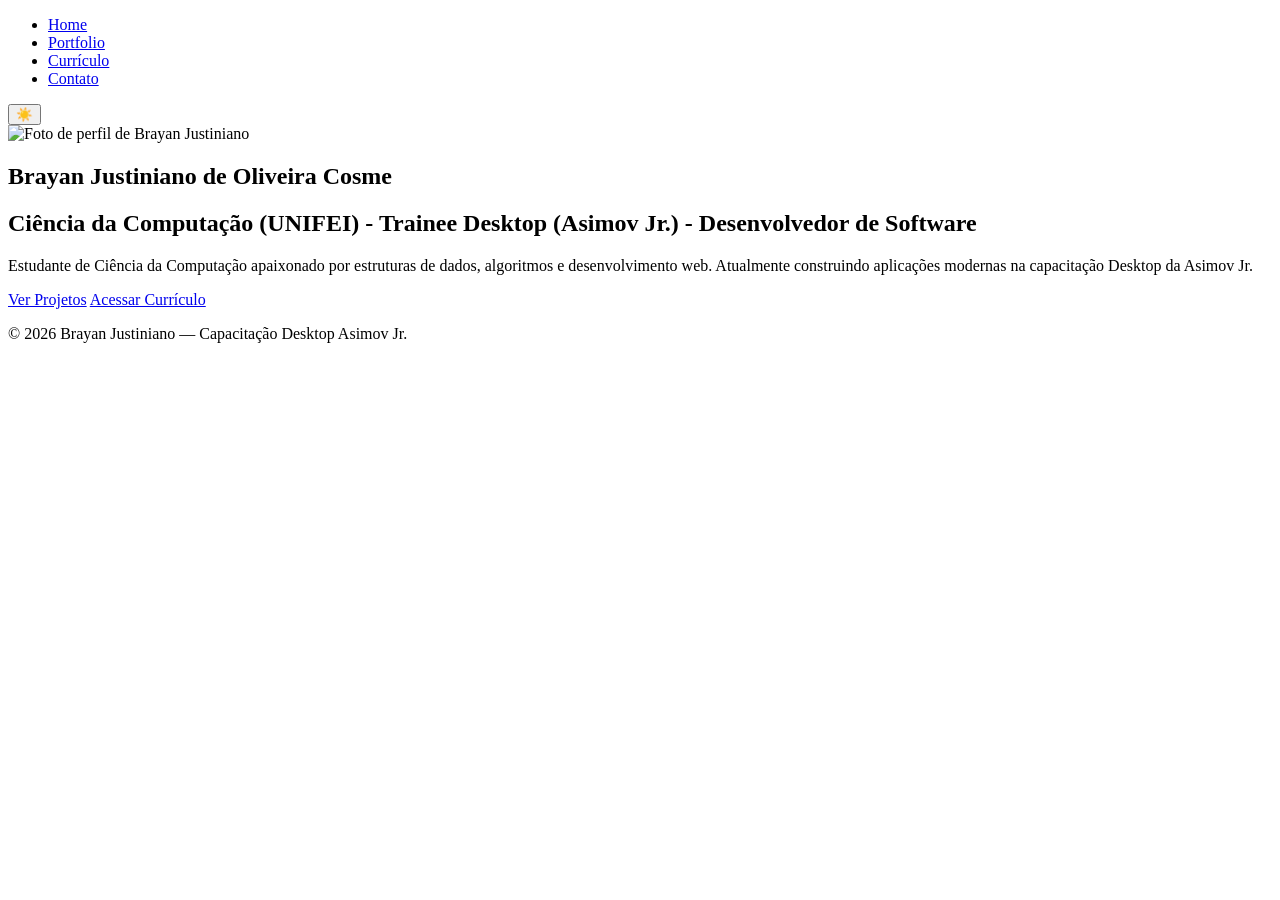
==== semana-02-html-css/index.html @ d05ed59b "feat: adicionando o index.html" ====
<!DOCTYPE html>
<html lang="pt-BR" data-theme="dark">
<head>
  <meta charset="utf-8">
  <meta name="viewport" content="width=device-width, initial-scale=1.0">
  <meta name="description" content="Portfólio Online de Brayan Justiniano — Ciência da Computação UNIFEI e Trainee Desktop Asimov Jr.">
  <title>Brayan Justiniano - Portfolio Online</title>
  <link rel="stylesheet" href="css/styles.css">
</head>
<body>

  <header class="navbar">
    <nav aria-label="Menu Principal">
      <ul class="nav-links">
        <li><a href="index.html" class="active">Home</a></li>
        <li><a href="portfolio.html">Portfolio</a></li>
        <li><a href="curriculo.html">Currículo</a></li>
        <li><a href="contato.html">Contato</a></li>
      </ul>
    </nav>
    <button id="theme-toggle" class="btn-theme" aria-label="Alternar tema">☀️</button>
  </header>

  <main class="container">
    <section class="hero fade-in">
      <div class="hero-img-wrapper">
        <img src="img/brayan-profile.jpg" alt="Foto de perfil de Brayan Justiniano">
      </div>
      <div class="hero-info">
        <h1>Brayan Justiniano de Oliveira Cosme</h1>
        <h2>Ciência da Computação (UNIFEI) - Trainee Desktop (Asimov Jr.) - Desenvolvedor de Software</h2>
        <p class="hero-bio">
          Estudante de Ciência da Computação apaixonado por estruturas de dados, algoritmos e desenvolvimento web. 
          Atualmente construindo aplicações modernas na capacitação Desktop da Asimov Jr.
        </p>
        <div class="hero-buttons">
          <a href="portfolio.html" class="btn btn-primary">Ver Projetos</a>
          <a href="curriculo.html" class="btn btn-outline">Acessar Currículo</a>
        </div>
      </div>
    </section>
  </main>

  <footer class="footer">
    <p>&copy; 2026 Brayan Justiniano — Capacitação Desktop Asimov Jr.</p>
  </footer>

  <script>
    const btn = document.getElementById('theme-toggle');
    btn.addEventListener('click', () => {
      const html = document.documentElement;
      const isDark = html.getAttribute('data-theme') === 'dark';
      html.setAttribute('data-theme', isDark ? 'light' : 'dark');
      btn.textContent = isDark ? '🌙' : '☀️';
    });
  </script>
</body>
</html>
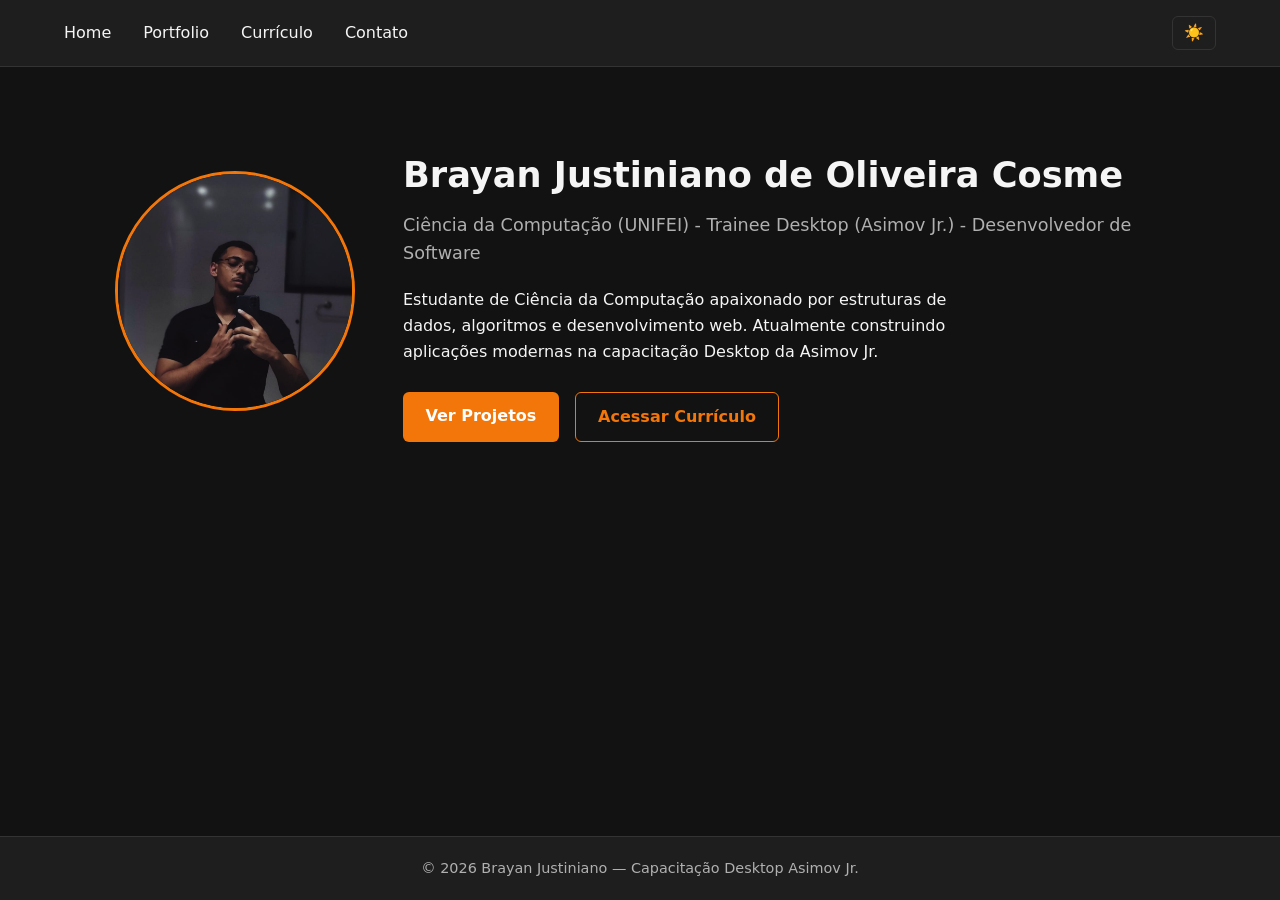
==== commit 7fff62cc: "fix: corrigindo o bug da mudança de tema" ====
--- a/semana-02-html-css/index.html
+++ b/semana-02-html-css/index.html
@@ -12,7 +12,7 @@
   <header class="navbar">
     <nav aria-label="Menu Principal">
       <ul class="nav-links">
-        <li><a href="index.html" class="active">Home</a></li>
+        <li><a href="index.html">Home</a></li>
         <li><a href="portfolio.html">Portfolio</a></li>
         <li><a href="curriculo.html">Currículo</a></li>
         <li><a href="contato.html">Contato</a></li>
@@ -45,14 +45,6 @@
     <p>&copy; 2026 Brayan Justiniano — Capacitação Desktop Asimov Jr.</p>
   </footer>
 
-  <script>
-    const btn = document.getElementById('theme-toggle');
-    btn.addEventListener('click', () => {
-      const html = document.documentElement;
-      const isDark = html.getAttribute('data-theme') === 'dark';
-      html.setAttribute('data-theme', isDark ? 'light' : 'dark');
-      btn.textContent = isDark ? '🌙' : '☀️';
-    });
-  </script>
+  <script src="js/theme.js"></script>
 </body>
 </html>
--- a/semana-02-html-css/css/styles.css
+++ b/semana-02-html-css/css/styles.css
@@ -0,0 +1,331 @@
+/*Cores e Fontes*/
+:root {
+  --font-main: 'Segoe UI', system-ui, -apple-system, sans-serif;
+  --font-code: 'Consolas', 'Fira Code', monospace;
+
+  /* Tema Escuro */
+  --bg-body: #121212;
+  --bg-surface: #1e1e1e;
+  --text-main: #f5f5f5;
+  --text-muted: #b0b0b0;
+  --primary: #f27609;
+  --primary-hover: #ff8c24;
+  --border: #333333;
+}
+
+/* Tema Claro (Bônus) */
+[data-theme="light"] {
+  --bg-body: #f8f9fa;
+  --bg-surface: #ffffff;
+  --text-main: #1a1a1a;
+  --text-muted: #555555;
+  --primary: #d96500;
+  --primary-hover: #f27609;
+  --border: #dddddd;
+}
+
+/* Reset e Base*/
+* {
+  margin: 0;
+  padding: 0;
+  box-sizing: border-box;
+}
+
+body {
+  font-family: var(--font-main);
+  background-color: var(--bg-body);
+  color: var(--text-main);
+  line-height: 1.6;
+  display: flex;
+  flex-direction: column;
+  min-height: 100vh;
+  transition: background-color 0.3s ease, color 0.3s ease;
+}
+
+a {
+  color: var(--primary);
+  text-decoration: none;
+  transition: color 0.2s ease;
+}
+
+a:hover {
+  color: var(--primary-hover);
+}
+
+.container {
+  width: 90%;
+  max-width: 1050px;
+  margin: 2rem auto;
+  flex: 1;
+}
+
+/* Parte de Navegação */
+.navbar {
+  background-color: var(--bg-surface);
+  border-bottom: 1px solid var(--border);
+  padding: 1rem 5%;
+  display: flex;
+  justify-content: space-between;
+  align-items: center;
+}
+
+.nav-links {
+  list-style: none;
+  display: flex;
+  gap: 2rem;
+}
+
+.nav-links a {
+  color: var(--text-main);
+  font-weight: 500;
+}
+
+.nav-links a:hover,
+.nav-links a.active {
+  color: var(--primary);
+}
+
+.btn-theme {
+  background: transparent;
+  border: 1px solid var(--border);
+  color: var(--text-main);
+  padding: 0.4rem 0.7rem;
+  border-radius: 6px;
+  cursor: pointer;
+  font-size: 1rem;
+}
+
+/* Títulos e BreadCrump*/
+.breadcrumb {
+  list-style: none;
+  display: flex;
+  gap: 0.5rem;
+  font-size: 0.9rem;
+  color: var(--text-muted);
+  margin-bottom: 1.5rem;
+}
+
+h1 {
+  font-size: 2.2rem;
+  margin-bottom: 1.5rem;
+  border-left: 4px solid var(--primary);
+  padding-left: 0.75rem;
+}
+
+h2 {
+  font-size: 1.4rem;
+  color: var(--primary);
+  margin-bottom: 1rem;
+}
+
+/* Index */
+.hero {
+  display: flex;
+  align-items: center;
+  gap: 3rem;
+  margin-top: 3rem;
+}
+
+.hero-img-wrapper img {
+  width: 240px;
+  height: 240px;
+  border-radius: 50%;
+  object-fit: cover;
+  border: 3px solid var(--primary);
+  transition: transform 0.3s ease;
+}
+
+.hero-img-wrapper img:hover {
+  transform: scale(1.03);
+}
+
+.hero-info h1 {
+  border-left: none;
+  padding-left: 0;
+  margin-bottom: 0.5rem;
+}
+
+.hero-info h2 {
+  font-size: 1.1rem;
+  font-weight: 400;
+  color: var(--text-muted);
+  margin-bottom: 1.25rem;
+}
+
+.hero-bio {
+  margin-bottom: 1.75rem;
+  max-width: 600px;
+}
+
+.hero-buttons {
+  display: flex;
+  gap: 1rem;
+  flex-wrap: wrap;
+}
+
+.btn {
+  padding: 0.7rem 1.4rem;
+  border-radius: 6px;
+  font-weight: 600;
+  transition: transform 0.2s ease, background-color 0.2s ease;
+}
+
+.btn-primary {
+  background-color: var(--primary);
+  color: #ffffff;
+}
+
+.btn-primary:hover {
+  background-color: var(--primary-hover);
+  color: #ffffff;
+  transform: translateY(-2px);
+}
+
+.btn-outline {
+  border: 1px solid var(--primary);
+  color: var(--primary);
+}
+
+.btn-outline:hover {
+  background-color: var(--primary);
+  color: #ffffff;
+  transform: translateY(-2px);
+}
+
+/*Portfólio e Currículo*/
+.projects-grid,
+.cv-grid {
+  display: grid;
+  grid-template-columns: repeat(auto-fit, minmax(280px, 1fr));
+  gap: 1.5rem;
+  margin-bottom: 2rem;
+}
+
+.card {
+  background-color: var(--bg-surface);
+  border: 1px solid var(--border);
+  border-radius: 8px;
+  padding: 1.5rem;
+  transition: transform 0.25s ease, border-color 0.25s ease;
+}
+
+.card:hover {
+  transform: translateY(-4px);
+  border-color: var(--primary);
+}
+
+.card-placeholder {
+  border-style: dashed;
+  opacity: 0.85;
+}
+
+.tag {
+  font-family: var(--font-code);
+  font-size: 0.8rem;
+  color: var(--primary);
+  display: block;
+  margin-bottom: 0.4rem;
+}
+
+.card h3 {
+  margin-bottom: 0.6rem;
+}
+
+.card p {
+  color: var(--text-muted);
+  font-size: 0.95rem;
+  margin-bottom: 1rem;
+}
+
+.status {
+  font-size: 0.85rem;
+  color: var(--text-muted);
+  font-style: italic;
+}
+
+/*Currículo e Contato*/
+.cv-section {
+  margin-bottom: 2.5rem;
+}
+
+.cv-item {
+  margin-bottom: 1rem;
+  padding-left: 1rem;
+  border-left: 2px solid var(--border);
+}
+
+.contact-box h3 {
+  margin-top: 1.25rem;
+  color: var(--primary);
+}
+
+.contact-box h3:first-child {
+  margin-top: 0;
+}
+
+.social-list {
+  list-style: none;
+  margin-top: 0.5rem;
+  display: flex;
+  flex-direction: column;
+  gap: 0.5rem;
+}
+
+.back-link {
+  display: inline-block;
+  margin-top: 1.5rem;
+  font-weight: 500;
+}
+
+/* Parte de Animações */
+.footer {
+  background-color: var(--bg-surface);
+  border-top: 1px solid var(--border);
+  text-align: center;
+  padding: 1.25rem;
+  font-size: 0.9rem;
+  color: var(--text-muted);
+}
+
+@keyframes fadeIn {
+  from { opacity: 0; transform: translateY(10px); }
+  to { opacity: 1; transform: translateY(0); }
+}
+
+.fade-in {
+  animation: fadeIn 0.5s ease forwards;
+}
+
+/* Media Querys e Navegação */
+@media (max-width: 768px) {
+  .navbar {
+    flex-direction: column;
+    gap: 1rem;
+  }
+
+  .nav-links {
+    gap: 1.2rem;
+    flex-wrap: wrap;
+    justify-content: center;
+  }
+
+  .hero {
+    flex-direction: column;
+    text-align: center;
+  }
+
+  .hero-buttons {
+    justify-content: center;
+  }
+}
+
+/*Correção da Imagem de Perfil*/
+.hero-img-wrapper img {
+  width: 240px;
+  height: 240px;
+  border-radius: 50%;
+  object-fit: cover;
+  object-position: center 28%; /* Foca no rosto e ombros, evitando cortar a cabeça */
+  border: 3px solid var(--primary);
+  transition: transform 0.3s ease;
+}
